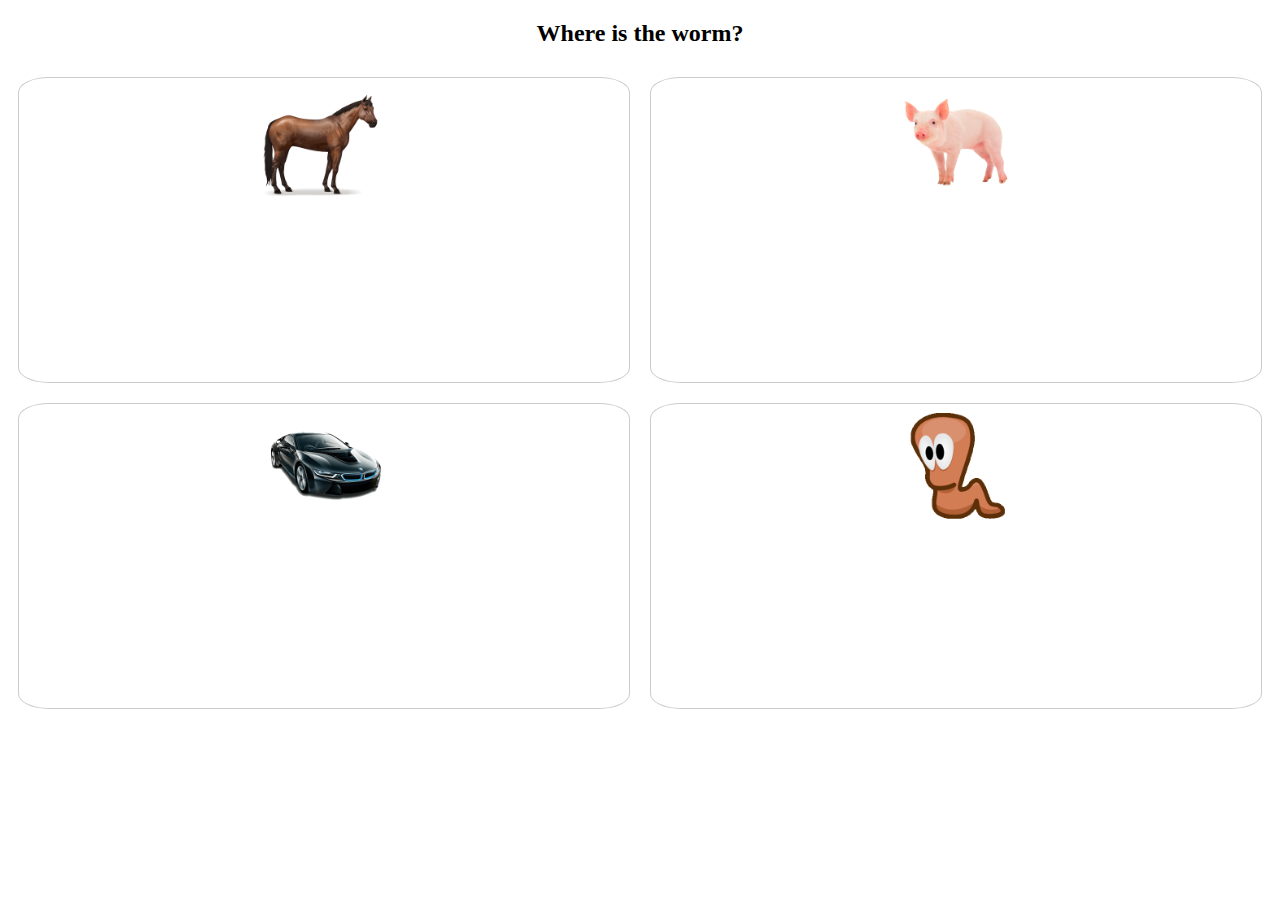
==== find-game/index.html @ 5b0e2fde "add find game" ====
<!DOCTYPE html>
<html>
  <head>
    <meta http-equiv="Content-type" content="text/html; charset=utf-8"/>
    <title>Find Objects Game</title>
  <link href="3359e7bfd17cf830eaa2-style.css" rel="stylesheet"></head>
  <body>
    <div id="root"></div>
  <script type="text/javascript" src="3359e7bfd17cf830eaa2-bundle.js"></script></body>
</html>
---- find-game/3359e7bfd17cf830eaa2-style.css ----
.wrap{display:-webkit-box;display:-ms-flexbox;display:flex;-webkit-box-align:stretch;-ms-flex-align:stretch;align-items:stretch;-ms-flex-flow:row wrap;flex-flow:row wrap}.item{-webkit-box-flex:1;-ms-flex:1 calc(50% - 22px);flex:1 calc(50% - 22px);margin:10px;border:1px solid #ccc;border-radius:5%;text-align:center;cursor:pointer}.image{height:calc(50% - 30px);max-width:100%}.flash{opacity:.1}.shake{-webkit-animation:shake .82s cubic-bezier(.36,.07,.19,.97) both;animation:shake .82s cubic-bezier(.36,.07,.19,.97) both;-webkit-transform:translateZ(0);transform:translateZ(0);-webkit-backface-visibility:hidden;backface-visibility:hidden;-webkit-perspective:1000px;perspective:1000px}@-webkit-keyframes shake{10%,90%{-webkit-transform:translate3d(-1px,0,0);transform:translate3d(-1px,0,0)}20%,80%{-webkit-transform:translate3d(2px,0,0);transform:translate3d(2px,0,0)}30%,50%,70%{-webkit-transform:translate3d(-4px,0,0);transform:translate3d(-4px,0,0)}40%,60%{-webkit-transform:translate3d(4px,0,0);transform:translate3d(4px,0,0)}}@keyframes shake{10%,90%{-webkit-transform:translate3d(-1px,0,0);transform:translate3d(-1px,0,0)}20%,80%{-webkit-transform:translate3d(2px,0,0);transform:translate3d(2px,0,0)}30%,50%,70%{-webkit-transform:translate3d(-4px,0,0);transform:translate3d(-4px,0,0)}40%,60%{-webkit-transform:translate3d(4px,0,0);transform:translate3d(4px,0,0)}}.restart{width:100%;text-align:center}.restart a{display:inline-block;font-size:20px;border-radius:2px;margin:30px auto;padding:15px 30px;box-shadow:0 1px 4px rgba(0,0,0,.6);-webkit-transition:background-color .3s;transition:background-color .3s;color:#ecf0f1;background-color:#2ecc71;cursor:pointer}.restart a:focus,.restart a:hover{background-color:#27ae60}.game h2{-webkit-box-flex:1;-ms-flex:1 100%;flex:1 100%;text-align:center}
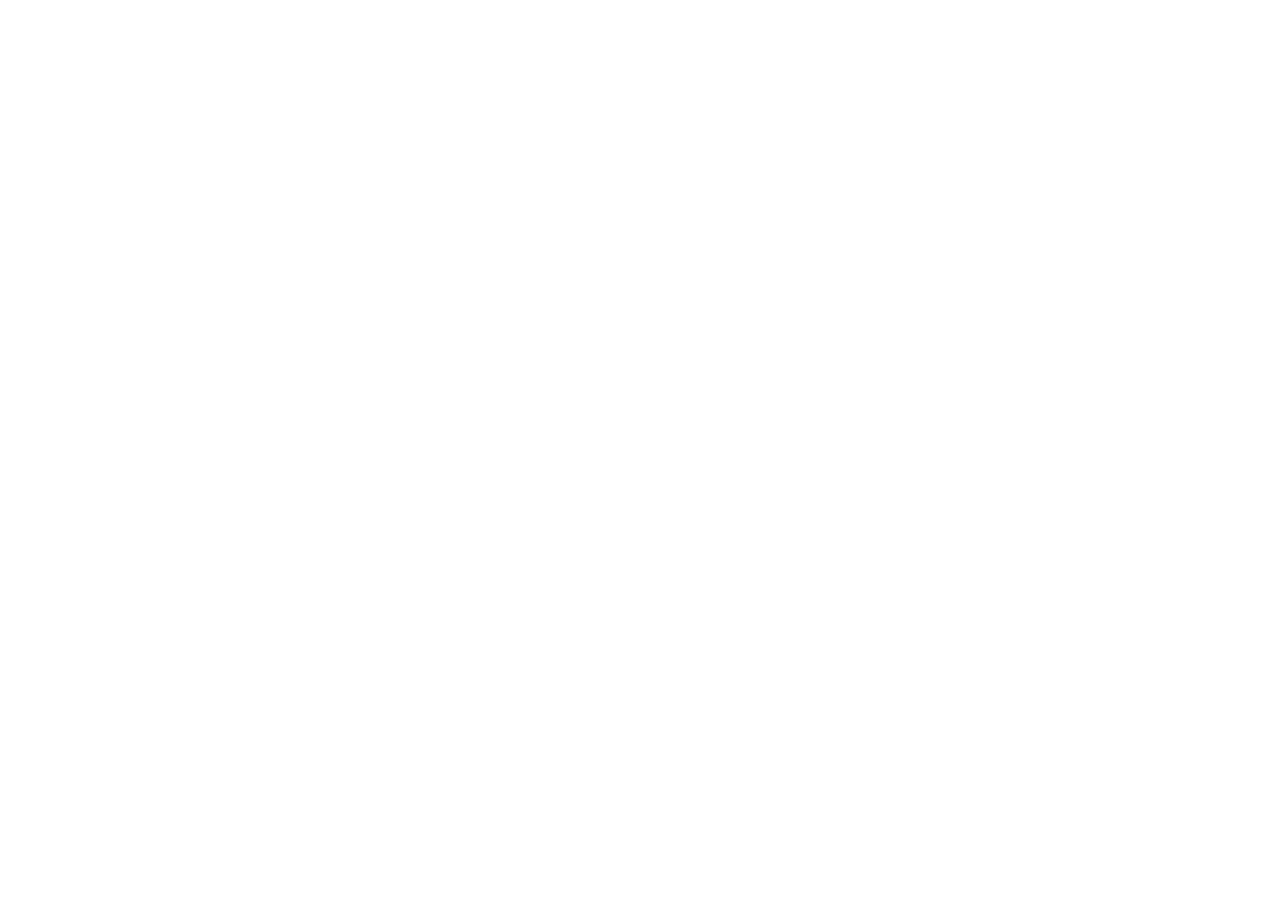
==== commit 1dff6161: "new find-game build" ====
--- a/find-game/index.html
+++ b/find-game/index.html
@@ -2,9 +2,10 @@
 <html>
   <head>
     <meta http-equiv="Content-type" content="text/html; charset=utf-8"/>
+    <meta name="viewport" content="width=device-width, initial-scale=1.0, maximum-scale=1.0, user-scalable=no" />
     <title>Find Objects Game</title>
-  <link href="3359e7bfd17cf830eaa2-style.css" rel="stylesheet"></head>
+  <link href="73159621326966a160c4-style.css" rel="stylesheet"></head>
   <body>
     <div id="root"></div>
-  <script type="text/javascript" src="3359e7bfd17cf830eaa2-bundle.js"></script></body>
+  <script type="text/javascript" src="73159621326966a160c4-bundle.js"></script></body>
 </html>
